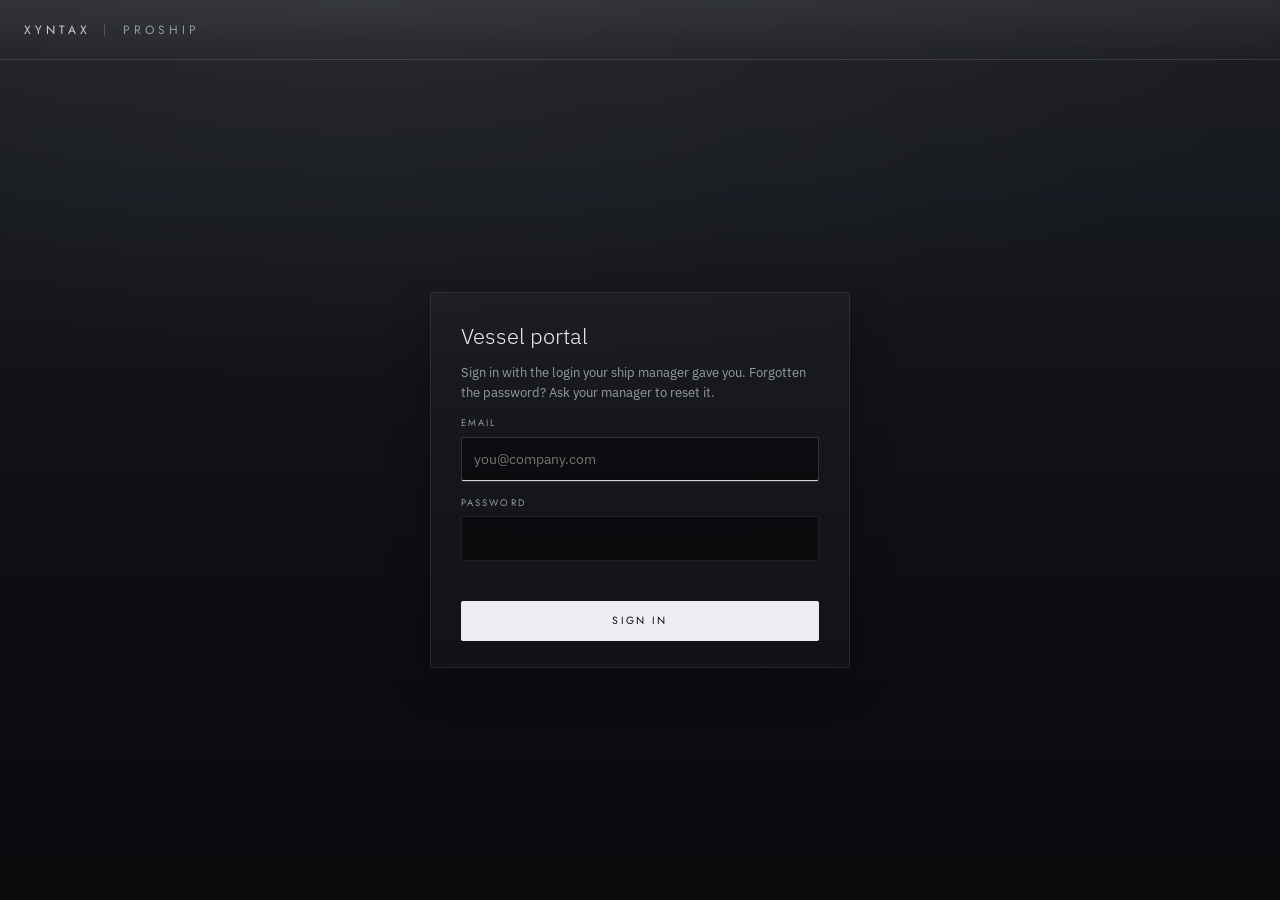
==== index.html @ 62541e3b "portal from 346be66" ====
<!doctype html>
<html lang="en">
<head>
<meta charset="utf-8">
<meta http-equiv="Content-Security-Policy" content="default-src 'self'; script-src 'self'; style-src 'self' 'unsafe-inline'; img-src 'self' data: blob: https://tile.openstreetmap.org https://*.tile.openstreetmap.org ; connect-src 'self' https://mdrqnwozpcvexeqyfyue.supabase.co wss://mdrqnwozpcvexeqyfyue.supabase.co; font-src 'self' data:; base-uri 'self'; form-action 'self'">
<meta name="viewport" content="width=device-width, initial-scale=1, viewport-fit=cover">
<meta name="robots" content="noindex, nofollow">
<title>XYNTAX | PROSHIP · Vessel portal</title>
<link rel="stylesheet" href="fonts.css">
<link rel="stylesheet" href="leaflet.css">
<link rel="stylesheet" href="app.css">
<script src="config.js"></script>
</head>
<body>
<div id="app"></div>
<script src="leaflet.js"></script>
<script src="app.js"></script>
</body>
</html>
---- fonts.css ----
@font-face { font-family: "Jost"; font-style: normal; font-weight: 300; font-display: swap; src: url("fonts/jost-latin-300-normal.woff2") format("woff2"); }
@font-face { font-family: "Jost"; font-style: normal; font-weight: 400; font-display: swap; src: url("fonts/jost-latin-400-normal.woff2") format("woff2"); }
@font-face { font-family: "Jost"; font-style: normal; font-weight: 500; font-display: swap; src: url("fonts/jost-latin-500-normal.woff2") format("woff2"); }
@font-face { font-family: "IBM Plex Sans"; font-style: normal; font-weight: 300; font-display: swap; src: url("fonts/ibm-plex-sans-latin-300-normal.woff2") format("woff2"); }
@font-face { font-family: "IBM Plex Sans"; font-style: normal; font-weight: 400; font-display: swap; src: url("fonts/ibm-plex-sans-latin-400-normal.woff2") format("woff2"); }
@font-face { font-family: "IBM Plex Sans"; font-style: normal; font-weight: 500; font-display: swap; src: url("fonts/ibm-plex-sans-latin-500-normal.woff2") format("woff2"); }
@font-face { font-family: "IBM Plex Sans"; font-style: normal; font-weight: 600; font-display: swap; src: url("fonts/ibm-plex-sans-latin-600-normal.woff2") format("woff2"); }
---- leaflet.css ----
/* required styles */

.leaflet-pane,
.leaflet-tile,
.leaflet-marker-icon,
.leaflet-marker-shadow,
.leaflet-tile-container,
.leaflet-pane > svg,
.leaflet-pane > canvas,
.leaflet-zoom-box,
.leaflet-image-layer,
.leaflet-layer {
	position: absolute;
	left: 0;
	top: 0;
	}
.leaflet-container {
	overflow: hidden;
	}
.leaflet-tile,
.leaflet-marker-icon,
.leaflet-marker-shadow {
	-webkit-user-select: none;
	   -moz-user-select: none;
	        user-select: none;
	  -webkit-user-drag: none;
	}
/* Prevents IE11 from highlighting tiles in blue */
.leaflet-tile::selection {
	background: transparent;
}
/* Safari renders non-retina tile on retina better with this, but Chrome is worse */
.leaflet-safari .leaflet-tile {
	image-rendering: -webkit-optimize-contrast;
	}
/* hack that prevents hw layers "stretching" when loading new tiles */
.leaflet-safari .leaflet-tile-container {
	width: 1600px;
	height: 1600px;
	-webkit-transform-origin: 0 0;
	}
.leaflet-marker-icon,
.leaflet-marker-shadow {
	display: block;
	}
/* .leaflet-container svg: reset svg max-width decleration shipped in Joomla! (joomla.org) 3.x */
/* .leaflet-container img: map is broken in FF if you have max-width: 100% on tiles */
.leaflet-container .leaflet-overlay-pane svg {
	max-width: none !important;
	max-height: none !important;
	}
.leaflet-container .leaflet-marker-pane img,
.leaflet-container .leaflet-shadow-pane img,
.leaflet-container .leaflet-tile-pane img,
.leaflet-container img.leaflet-image-layer,
.leaflet-container .leaflet-tile {
	max-width: none !important;
	max-height: none !important;
	width: auto;
	padding: 0;
	}

.leaflet-container img.leaflet-tile {
	/* See: https://bugs.chromium.org/p/chromium/issues/detail?id=600120 */
	mix-blend-mode: plus-lighter;
}

.leaflet-container.leaflet-touch-zoom {
	-ms-touch-action: pan-x pan-y;
	touch-action: pan-x pan-y;
	}
.leaflet-container.leaflet-touch-drag {
	-ms-touch-action: pinch-zoom;
	/* Fallback for FF which doesn't support pinch-zoom */
	touch-action: none;
	touch-action: pinch-zoom;
}
.leaflet-container.leaflet-touch-drag.leaflet-touch-zoom {
	-ms-touch-action: none;
	touch-action: none;
}
.leaflet-container {
	-webkit-tap-highlight-color: transparent;
}
.leaflet-container a {
	-webkit-tap-highlight-color: rgba(51, 181, 229, 0.4);
}
.leaflet-tile {
	filter: inherit;
	visibility: hidden;
	}
.leaflet-tile-loaded {
	visibility: inherit;
	}
.leaflet-zoom-box {
	width: 0;
	height: 0;
	-moz-box-sizing: border-box;
	     box-sizing: border-box;
	z-index: 800;
	}
/* workaround for https://bugzilla.mozilla.org/show_bug.cgi?id=888319 */
.leaflet-overlay-pane svg {
	-moz-user-select: none;
	}

.leaflet-pane         { z-index: 400; }

.leaflet-tile-pane    { z-index: 200; }
.leaflet-overlay-pane { z-index: 400; }
.leaflet-shadow-pane  { z-index: 500; }
.leaflet-marker-pane  { z-index: 600; }
.leaflet-tooltip-pane   { z-index: 650; }
.leaflet-popup-pane   { z-index: 700; }

.leaflet-map-pane canvas { z-index: 100; }
.leaflet-map-pane svg    { z-index: 200; }

.leaflet-vml-shape {
	width: 1px;
	height: 1px;
	}
.lvml {
	behavior: url(#default#VML);
	display: inline-block;
	position: absolute;
	}


/* control positioning */

.leaflet-control {
	position: relative;
	z-index: 800;
	pointer-events: visiblePainted; /* IE 9-10 doesn't have auto */
	pointer-events: auto;
	}
.leaflet-top,
.leaflet-bottom {
	position: absolute;
	z-index: 1000;
	pointer-events: none;
	}
.leaflet-top {
	top: 0;
	}
.leaflet-right {
	right: 0;
	}
.leaflet-bottom {
	bottom: 0;
	}
.leaflet-left {
	left: 0;
	}
.leaflet-control {
	float: left;
	clear: both;
	}
.leaflet-right .leaflet-control {
	float: right;
	}
.leaflet-top .leaflet-control {
	margin-top: 10px;
	}
.leaflet-bottom .leaflet-control {
	margin-bottom: 10px;
	}
.leaflet-left .leaflet-control {
	margin-left: 10px;
	}
.leaflet-right .leaflet-control {
	margin-right: 10px;
	}


/* zoom and fade animations */

.leaflet-fade-anim .leaflet-popup {
	opacity: 0;
	-webkit-transition: opacity 0.2s linear;
	   -moz-transition: opacity 0.2s linear;
	        transition: opacity 0.2s linear;
	}
.leaflet-fade-anim .leaflet-map-pane .leaflet-popup {
	opacity: 1;
	}
.leaflet-zoom-animated {
	-webkit-transform-origin: 0 0;
	    -ms-transform-origin: 0 0;
	        transform-origin: 0 0;
	}
svg.leaflet-zoom-animated {
	will-change: transform;
}

.leaflet-zoom-anim .leaflet-zoom-animated {
	-webkit-transition: -webkit-transform 0.25s cubic-bezier(0,0,0.25,1);
	   -moz-transition:    -moz-transform 0.25s cubic-bezier(0,0,0.25,1);
	        transition:         transform 0.25s cubic-bezier(0,0,0.25,1);
	}
.leaflet-zoom-anim .leaflet-tile,
.leaflet-pan-anim .leaflet-tile {
	-webkit-transition: none;
	   -moz-transition: none;
	        transition: none;
	}

.leaflet-zoom-anim .leaflet-zoom-hide {
	visibility: hidden;
	}


/* cursors */

.leaflet-interactive {
	cursor: pointer;
	}
.leaflet-grab {
	cursor: -webkit-grab;
	cursor:    -moz-grab;
	cursor:         grab;
	}
.leaflet-crosshair,
.leaflet-crosshair .leaflet-interactive {
	cursor: crosshair;
	}
.leaflet-popup-pane,
.leaflet-control {
	cursor: auto;
	}
.leaflet-dragging .leaflet-grab,
.leaflet-dragging .leaflet-grab .leaflet-interactive,
.leaflet-dragging .leaflet-marker-draggable {
	cursor: move;
	cursor: -webkit-grabbing;
	cursor:    -moz-grabbing;
	cursor:         grabbing;
	}

/* marker & overlays interactivity */
.leaflet-marker-icon,
.leaflet-marker-shadow,
.leaflet-image-layer,
.leaflet-pane > svg path,
.leaflet-tile-container {
	pointer-events: none;
	}

.leaflet-marker-icon.leaflet-interactive,
.leaflet-image-layer.leaflet-interactive,
.leaflet-pane > svg path.leaflet-interactive,
svg.leaflet-image-layer.leaflet-interactive path {
	pointer-events: visiblePainted; /* IE 9-10 doesn't have auto */
	pointer-events: auto;
	}

/* visual tweaks */

.leaflet-container {
	background: #ddd;
	outline-offset: 1px;
	}
.leaflet-container a {
	color: #0078A8;
	}
.leaflet-zoom-box {
	border: 2px dotted #38f;
	background: rgba(255,255,255,0.5);
	}


/* general typography */
.leaflet-container {
	font-family: "Helvetica Neue", Arial, Helvetica, sans-serif;
	font-size: 12px;
	font-size: 0.75rem;
	line-height: 1.5;
	}


/* general toolbar styles */

.leaflet-bar {
	box-shadow: 0 1px 5px rgba(0,0,0,0.65);
	border-radius: 4px;
	}
.leaflet-bar a {
	background-color: #fff;
	border-bottom: 1px solid #ccc;
	width: 26px;
	height: 26px;
	line-height: 26px;
	display: block;
	text-align: center;
	text-decoration: none;
	color: black;
	}
.leaflet-bar a,
.leaflet-control-layers-toggle {
	background-position: 50% 50%;
	background-repeat: no-repeat;
	display: block;
	}
.leaflet-bar a:hover,
.leaflet-bar a:focus {
	background-color: #f4f4f4;
	}
.leaflet-bar a:first-child {
	border-top-left-radius: 4px;
	border-top-right-radius: 4px;
	}
.leaflet-bar a:last-child {
	border-bottom-left-radius: 4px;
	border-bottom-right-radius: 4px;
	border-bottom: none;
	}
.leaflet-bar a.leaflet-disabled {
	cursor: default;
	background-color: #f4f4f4;
	color: #bbb;
	}

.leaflet-touch .leaflet-bar a {
	width: 30px;
	height: 30px;
	line-height: 30px;
	}
.leaflet-touch .leaflet-bar a:first-child {
	border-top-left-radius: 2px;
	border-top-right-radius: 2px;
	}
.leaflet-touch .leaflet-bar a:last-child {
	border-bottom-left-radius: 2px;
	border-bottom-right-radius: 2px;
	}

/* zoom control */

.leaflet-control-zoom-in,
.leaflet-control-zoom-out {
	font: bold 18px 'Lucida Console', Monaco, monospace;
	text-indent: 1px;
	}

.leaflet-touch .leaflet-control-zoom-in, .leaflet-touch .leaflet-control-zoom-out  {
	font-size: 22px;
	}


/* layers control */

.leaflet-control-layers {
	box-shadow: 0 1px 5px rgba(0,0,0,0.4);
	background: #fff;
	border-radius: 5px;
	}
.leaflet-control-layers-toggle {
	background-image: url(images/layers.png);
	width: 36px;
	height: 36px;
	}
.leaflet-retina .leaflet-control-layers-toggle {
	background-image: url(images/layers-2x.png);
	background-size: 26px 26px;
	}
.leaflet-touch .leaflet-control-layers-toggle {
	width: 44px;
	height: 44px;
	}
.leaflet-control-layers .leaflet-control-layers-list,
.leaflet-control-layers-expanded .leaflet-control-layers-toggle {
	display: none;
	}
.leaflet-control-layers-expanded .leaflet-control-layers-list {
	display: block;
	position: relative;
	}
.leaflet-control-layers-expanded {
	padding: 6px 10px 6px 6px;
	color: #333;
	background: #fff;
	}
.leaflet-control-layers-scrollbar {
	overflow-y: scroll;
	overflow-x: hidden;
	padding-right: 5px;
	}
.leaflet-control-layers-selector {
	margin-top: 2px;
	position: relative;
	top: 1px;
	}
.leaflet-control-layers label {
	display: block;
	font-size: 13px;
	font-size: 1.08333em;
	}
.leaflet-control-layers-separator {
	height: 0;
	border-top: 1px solid #ddd;
	margin: 5px -10px 5px -6px;
	}

/* Default icon URLs */
.leaflet-default-icon-path { /* used only in path-guessing heuristic, see L.Icon.Default */
	background-image: url(images/marker-icon.png);
	}


/* attribution and scale controls */

.leaflet-container .leaflet-control-attribution {
	background: #fff;
	background: rgba(255, 255, 255, 0.8);
	margin: 0;
	}
.leaflet-control-attribution,
.leaflet-control-scale-line {
	padding: 0 5px;
	color: #333;
	line-height: 1.4;
	}
.leaflet-control-attribution a {
	text-decoration: none;
	}
.leaflet-control-attribution a:hover,
.leaflet-control-attribution a:focus {
	text-decoration: underline;
	}
.leaflet-attribution-flag {
	display: inline !important;
	vertical-align: baseline !important;
	width: 1em;
	height: 0.6669em;
	}
.leaflet-left .leaflet-control-scale {
	margin-left: 5px;
	}
.leaflet-bottom .leaflet-control-scale {
	margin-bottom: 5px;
	}
.leaflet-control-scale-line {
	border: 2px solid #777;
	border-top: none;
	line-height: 1.1;
	padding: 2px 5px 1px;
	white-space: nowrap;
	-moz-box-sizing: border-box;
	     box-sizing: border-box;
	background: rgba(255, 255, 255, 0.8);
	text-shadow: 1px 1px #fff;
	}
.leaflet-control-scale-line:not(:first-child) {
	border-top: 2px solid #777;
	border-bottom: none;
	margin-top: -2px;
	}
.leaflet-control-scale-line:not(:first-child):not(:last-child) {
	border-bottom: 2px solid #777;
	}

.leaflet-touch .leaflet-control-attribution,
.leaflet-touch .leaflet-control-layers,
.leaflet-touch .leaflet-bar {
	box-shadow: none;
	}
.leaflet-touch .leaflet-control-layers,
.leaflet-touch .leaflet-bar {
	border: 2px solid rgba(0,0,0,0.2);
	background-clip: padding-box;
	}


/* popup */

.leaflet-popup {
	position: absolute;
	text-align: center;
	margin-bottom: 20px;
	}
.leaflet-popup-content-wrapper {
	padding: 1px;
	text-align: left;
	border-radius: 12px;
	}
.leaflet-popup-content {
	margin: 13px 24px 13px 20px;
	line-height: 1.3;
	font-size: 13px;
	font-size: 1.08333em;
	min-height: 1px;
	}
.leaflet-popup-content p {
	margin: 17px 0;
	margin: 1.3em 0;
	}
.leaflet-popup-tip-container {
	width: 40px;
	height: 20px;
	position: absolute;
	left: 50%;
	margin-top: -1px;
	margin-left: -20px;
	overflow: hidden;
	pointer-events: none;
	}
.leaflet-popup-tip {
	width: 17px;
	height: 17px;
	padding: 1px;

	margin: -10px auto 0;
	pointer-events: auto;

	-webkit-transform: rotate(45deg);
	   -moz-transform: rotate(45deg);
	    -ms-transform: rotate(45deg);
	        transform: rotate(45deg);
	}
.leaflet-popup-content-wrapper,
.leaflet-popup-tip {
	background: white;
	color: #333;
	box-shadow: 0 3px 14px rgba(0,0,0,0.4);
	}
.leaflet-container a.leaflet-popup-close-button {
	position: absolute;
	top: 0;
	right: 0;
	border: none;
	text-align: center;
	width: 24px;
	height: 24px;
	font: 16px/24px Tahoma, Verdana, sans-serif;
	color: #757575;
	text-decoration: none;
	background: transparent;
	}
.leaflet-container a.leaflet-popup-close-button:hover,
.leaflet-container a.leaflet-popup-close-button:focus {
	color: #585858;
	}
.leaflet-popup-scrolled {
	overflow: auto;
	}

.leaflet-oldie .leaflet-popup-content-wrapper {
	-ms-zoom: 1;
	}
.leaflet-oldie .leaflet-popup-tip {
	width: 24px;
	margin: 0 auto;

	-ms-filter: "progid:DXImageTransform.Microsoft.Matrix(M11=0.70710678, M12=0.70710678, M21=-0.70710678, M22=0.70710678)";
	filter: progid:DXImageTransform.Microsoft.Matrix(M11=0.70710678, M12=0.70710678, M21=-0.70710678, M22=0.70710678);
	}

.leaflet-oldie .leaflet-control-zoom,
.leaflet-oldie .leaflet-control-layers,
.leaflet-oldie .leaflet-popup-content-wrapper,
.leaflet-oldie .leaflet-popup-tip {
	border: 1px solid #999;
	}


/* div icon */

.leaflet-div-icon {
	background: #fff;
	border: 1px solid #666;
	}


/* Tooltip */
/* Base styles for the element that has a tooltip */
.leaflet-tooltip {
	position: absolute;
	padding: 6px;
	background-color: #fff;
	border: 1px solid #fff;
	border-radius: 3px;
	color: #222;
	white-space: nowrap;
	-webkit-user-select: none;
	-moz-user-select: none;
	-ms-user-select: none;
	user-select: none;
	pointer-events: none;
	box-shadow: 0 1px 3px rgba(0,0,0,0.4);
	}
.leaflet-tooltip.leaflet-interactive {
	cursor: pointer;
	pointer-events: auto;
	}
.leaflet-tooltip-top:before,
.leaflet-tooltip-bottom:before,
.leaflet-tooltip-left:before,
.leaflet-tooltip-right:before {
	position: absolute;
	pointer-events: none;
	border: 6px solid transparent;
	background: transparent;
	content: "";
	}

/* Directions */

.leaflet-tooltip-bottom {
	margin-top: 6px;
}
.leaflet-tooltip-top {
	margin-top: -6px;
}
.leaflet-tooltip-bottom:before,
.leaflet-tooltip-top:before {
	left: 50%;
	margin-left: -6px;
	}
.leaflet-tooltip-top:before {
	bottom: 0;
	margin-bottom: -12px;
	border-top-color: #fff;
	}
.leaflet-tooltip-bottom:before {
	top: 0;
	margin-top: -12px;
	margin-left: -6px;
	border-bottom-color: #fff;
	}
.leaflet-tooltip-left {
	margin-left: -6px;
}
.leaflet-tooltip-right {
	margin-left: 6px;
}
.leaflet-tooltip-left:before,
.leaflet-tooltip-right:before {
	top: 50%;
	margin-top: -6px;
	}
.leaflet-tooltip-left:before {
	right: 0;
	margin-right: -12px;
	border-left-color: #fff;
	}
.leaflet-tooltip-right:before {
	left: 0;
	margin-left: -12px;
	border-right-color: #fff;
	}

/* Printing */

@media print {
	/* Prevent printers from removing background-images of controls. */
	.leaflet-control {
		-webkit-print-color-adjust: exact;
		print-color-adjust: exact;
		}
	}
---- app.css ----
/* XYNTAX PROSHIP · customer portal. The suite's finish: a dark graded ground (or the proper light theme), panes of glass,
   names in tracked capitals, monochrome controls, 16 px gutters on a phone. No framework; one file. */
:root {
  color-scheme: dark;
  --font: "IBM Plex Sans", "Segoe UI", "Helvetica Neue", Arial, sans-serif; --caps: "Jost", "Avenir Next", "Segoe UI", "Helvetica Neue", Arial, sans-serif;
  --ink: #eceef1; --ink2: #cfd3d8; --dim: #959ba3; --faint: #6d737b;
  --glass: rgba(255,255,255,.028); --glass2: rgba(255,255,255,.045); --veil: rgba(14,15,19,.94); --hair: rgba(255,255,255,.085); --hair2: rgba(255,255,255,.16);
  --field: rgba(0,0,0,.46); --sel: rgba(255,255,255,.05); --pos: #9fd6b2; --neg: #e0766e; --ground: #08090b;
  --band: linear-gradient(180deg, rgba(255,255,255,.07), rgba(255,255,255,.03) 70%, rgba(255,255,255,.012));
  --sky: radial-gradient(120% 70% at 28% 0%, rgba(255,255,255,.05), rgba(255,255,255,0) 62%), linear-gradient(180deg, #1c1e23 0%, #171920 22%, #121318 42%, #0d0e12 66%, #090a0c 100%);
  --shadow: 0 14px 40px rgba(0,0,0,.28); --tile-filter: invert(1) hue-rotate(180deg) brightness(.75) contrast(.9) saturate(.2);
  --lid: #121317; --blue: #93d2ea; --blue-rgb: 147, 210, 234; --strip: linear-gradient(180deg, rgba(255,255,255,.075), rgba(255,255,255,.035));
}
:root[data-theme="light"] {
  color-scheme: light;
  --ink: #14171c; --ink2: #2b3038; --dim: #5b6470; --faint: #7a8290; --glass: #ffffff; --glass2: #f7f8fa; --veil: rgba(255,255,255,.96);
  --hair: rgba(16,20,28,.08); --hair2: rgba(16,20,28,.14); --field: #ffffff; --sel: rgba(16,20,28,.045); --pos: #1f7a46; --neg: #b8423a; --ground: #f3f4f6;
  --band: linear-gradient(180deg, #ffffff, #f7f8fa); --sky: linear-gradient(180deg, #f6f7f9, #f3f4f6 40%, #eef0f3); --shadow: 0 10px 30px rgba(16,20,28,.07); --tile-filter: none;
  --lid: #f7f8fa; --blue: #1f5fbf; --blue-rgb: 31, 95, 191; --strip: linear-gradient(180deg, #ffffff, #f7f8fa);
}
* { box-sizing: border-box; }
html, body { margin: 0; min-height: 100%; }
body { font: 400 14px/1.5 var(--font); color: var(--ink); background: var(--ground); background-image: var(--sky); background-attachment: fixed; -webkit-font-smoothing: antialiased; }
button, input, select { font: inherit; color: inherit; }
button { cursor: pointer; }
a { color: inherit; }
.caps { font-family: var(--caps); font-size: 10px; letter-spacing: .22em; text-transform: uppercase; color: var(--dim); }
.hidden { display: none !important; }
/* ---- header band, 60 px, the lockup in plain tracked text */
.top { height: 60px; display: flex; align-items: center; gap: 18px; padding: 0 24px; background: var(--band); border-bottom: 1px solid var(--hair); position: sticky; top: 0; z-index: 5; backdrop-filter: blur(6px); }
.lockup { font-family: var(--caps); font-size: 12px; letter-spacing: .34em; color: var(--dim); display: inline-flex; align-items: center; gap: 12px; white-space: nowrap; text-decoration: none; }
.lockup .word { color: var(--ink2); } .lockup .div { color: var(--faint); font-weight: 200; }
.top .who { margin-left: auto; display: flex; align-items: center; gap: 16px; font-size: 12.5px; color: var(--dim); white-space: nowrap; overflow: hidden; }
.top .who b { font-weight: 400; color: var(--ink2); }
.top button.q, .q { background: none; border: 0; padding: 6px 0; font-family: var(--caps); font-size: 10px; letter-spacing: .2em; text-transform: uppercase; color: var(--dim); }
.top button.q:hover, .q:hover { color: var(--ink); }
.ib { width: 34px; height: 34px; display: inline-flex; align-items: center; justify-content: center; background: none; border: 1px solid transparent; border-radius: 2px; color: var(--dim); padding: 0; }
.ib:hover { color: var(--ink); border-color: var(--hair2); } .ib svg { width: 18px; height: 18px; fill: none; stroke: currentColor; stroke-width: 1.6; stroke-linecap: round; stroke-linejoin: round; }
/* ---- layout */
.wrap { max-width: 1240px; margin: 0 auto; padding: 26px 24px 60px; }
.crumbs { display: flex; align-items: center; gap: 10px; margin: 0 0 16px; font-size: 12.5px; color: var(--dim); }
.crumbs button { background: none; border: 0; padding: 0; color: var(--ink2); font: inherit; } .crumbs button:hover { color: var(--ink); text-decoration: underline; }
h1 { font: 300 26px/1.2 var(--font); margin: 0 0 6px; letter-spacing: 0; }
.sub { color: var(--dim); font-size: 12.5px; margin: 0 0 22px; }
.pane { background: var(--glass); border: 1px solid var(--hair); border-radius: 2px; box-shadow: var(--shadow); }
.grid { display: grid; gap: 16px; align-content: start; align-items: start; } .grid.c2 { grid-template-columns: repeat(2, minmax(0, 1fr)); } .grid.c3 { grid-template-columns: repeat(3, minmax(0, 1fr)); } .grid.c4 { grid-template-columns: repeat(4, minmax(0, 1fr)); }
.pane h3 { margin: 0; padding: 14px 18px 10px; font-family: var(--caps); font-size: 10px; letter-spacing: .24em; text-transform: uppercase; color: var(--dim); font-weight: 400; border-bottom: 1px solid var(--hair); display: flex; align-items: center; justify-content: space-between; gap: 10px; }
.pane .body { padding: 14px 18px 16px; }
.kv { display: grid; grid-template-columns: max-content 1fr; gap: 6px 18px; font-size: 13px; }
.kv .k { color: var(--dim); } .kv .v { color: var(--ink); text-align: right; font-variant-numeric: tabular-nums; }
.kv .v.pos { color: var(--pos); } .kv .v.neg { color: var(--neg); }
.tiles { display: grid; grid-template-columns: repeat(auto-fit, minmax(150px, 1fr)); gap: 14px; margin-bottom: 18px; }
.tile { padding: 14px 16px 12px; background: var(--glass); border: 1px solid var(--hair); border-radius: 2px; }
.tile .l { font-family: var(--caps); font-size: 9.5px; letter-spacing: .22em; text-transform: uppercase; color: var(--faint); }
.tile .n { font: 300 22px/1.15 var(--font); margin-top: 6px; font-variant-numeric: tabular-nums; letter-spacing: 0; }
.tile .n small { font-size: 12px; color: var(--dim); margin-left: 4px; }
.tile .d { font-size: 12px; color: var(--dim); margin-top: 4px; }
/* ---- fleet cards */
.cards { display: grid; grid-template-columns: repeat(auto-fill, minmax(300px, 1fr)); gap: 16px; }
.card { text-align: left; padding: 18px 18px 16px; background: var(--glass); border: 1px solid var(--hair); border-radius: 2px; box-shadow: var(--shadow); color: inherit; display: grid; gap: 8px; transition: border-color .15s; }
.card:hover { border-color: var(--hair2); }
.card .name { font: 300 20px/1.2 var(--font); display: flex; align-items: baseline; justify-content: space-between; gap: 10px; }
.card .name .st { font-family: var(--caps); font-size: 9.5px; letter-spacing: .2em; text-transform: uppercase; color: var(--dim); white-space: nowrap; }
.card .meta { color: var(--dim); font-size: 12.5px; }
.card .row { display: flex; justify-content: space-between; gap: 10px; font-size: 13px; border-top: 1px solid var(--hair); padding-top: 8px; }
.card .row span:first-child { color: var(--dim); }
/* ---- tabs */
.tabs { display: flex; gap: 0; border-bottom: 1px solid var(--hair); margin: 0 0 18px; overflow-x: auto; scrollbar-width: none; }
.tabs::-webkit-scrollbar { display: none; }
.tabs button { background: none; border: 0; border-bottom: 1px solid transparent; margin-bottom: -1px; padding: 12px 16px 11px; font-family: var(--caps); font-size: 10.5px; letter-spacing: .2em; text-transform: uppercase; color: var(--dim); white-space: nowrap; }
.tabs button:hover { color: var(--ink); } .tabs button.on { color: var(--ink); border-bottom-color: var(--ink); }
/* ---- tables */
table.t { width: 100%; border-collapse: collapse; font-size: 13px; }
table.t th { text-align: left; font-family: var(--caps); font-weight: 400; font-size: 9px; letter-spacing: .2em; text-transform: uppercase; color: var(--faint); padding: 8px 10px; border-bottom: 1px solid var(--hair2); background: var(--lid); cursor: pointer; user-select: none; white-space: nowrap; position: sticky; top: 0; z-index: 1; }
table.t th.num, table.t td.num { text-align: right; font-variant-numeric: tabular-nums; }
table.t th.on::after { content: " ↓"; } table.t th.on.asc::after { content: " ↑"; }
table.t td { padding: 10px 10px; border-bottom: 1px solid var(--hair); vertical-align: top; }
table.t tr:last-child td { border-bottom: 0; } table.t tr.click { cursor: pointer; } table.t tr.click:hover td { background: var(--sel); }
.tscroll { overflow-x: auto; }
.pill { display: inline-block; padding: 2px 8px; border: 1px solid var(--hair2); border-radius: 2px; font-family: var(--caps); font-size: 9px; letter-spacing: .18em; text-transform: uppercase; color: var(--dim); white-space: nowrap; }
.pill.pos { color: var(--pos); border-color: currentColor; } .pill.neg { color: var(--neg); border-color: currentColor; }
.empty { padding: 26px 18px; color: var(--dim); font-size: 13px; text-align: center; }
.note { color: var(--dim); font-size: 12px; margin-top: 8px; }
/* ---- map */
.map { height: 420px; background: #0b1016; border-radius: 2px; position: relative; }
.map.small { height: 280px; }
.leaflet-container { background: #0b1016; font: inherit; } :root[data-theme="light"] .leaflet-container, :root[data-theme="light"] .map { background: #dfe6ee; }
.leaflet-tile-pane { filter: var(--tile-filter); }
.leaflet-control-attribution { background: var(--veil) !important; color: var(--faint) !important; font-size: 10px !important; } .leaflet-control-attribution a { color: var(--dim) !important; }
.leaflet-bar a { background: var(--veil) !important; color: var(--ink2) !important; border-color: var(--hair) !important; }
.ship { width: 26px; height: 26px; display: grid; place-items: center; }
.ship svg { width: 22px; height: 22px; fill: var(--ink); stroke: var(--ground); stroke-width: 1; filter: drop-shadow(0 1px 2px rgba(0,0,0,.6)); }
.ship.idle svg { fill: var(--dim); }
.shiplabel { font: 400 10.5px var(--font); color: var(--ink); background: var(--veil); border: 1px solid var(--hair2); padding: 1px 6px; border-radius: 2px; white-space: nowrap; margin-left: 14px; }
.port { width: 10px; height: 10px; border-radius: 50%; background: var(--ink); border: 2px solid var(--ground); }
.port.load { background: var(--pos); } .port.discharge { background: var(--neg); }
.leaflet-popup-content-wrapper, .leaflet-popup-tip { background: var(--veil) !important; color: var(--ink) !important; border: 1px solid var(--hair2); border-radius: 2px !important; box-shadow: var(--shadow) !important; }
.leaflet-popup-content { margin: 10px 14px !important; font: 300 12.5px/1.45 var(--font) !important; }
/* ---- charts (inline SVG) */
.chart { width: 100%; height: 180px; display: block; } .chart text { font: 10px var(--font); fill: var(--dim); } .chart .axis { stroke: var(--hair2); } .chart .grid { stroke: var(--hair); }
.chart .bar.in { fill: var(--ink2); } .chart .bar.out { fill: var(--faint); } .chart .line { fill: none; stroke: var(--ink); stroke-width: 1.5; } .chart .line.mkt { stroke: var(--dim); stroke-dasharray: 4 3; }
.legend { display: flex; gap: 16px; font-size: 11.5px; color: var(--dim); margin-top: 6px; } .legend i { display: inline-block; width: 10px; height: 10px; margin-right: 6px; vertical-align: -1px; }
/* ---- sign-in */
.signin { min-height: calc(100vh - 60px); display: grid; place-items: center; padding: 24px 16px; }
.signin .box { width: min(420px, 100%); padding: 30px 30px 26px; background: var(--glass); border: 1px solid var(--hair); border-radius: 2px; box-shadow: var(--shadow); display: grid; gap: 14px; }
.signin h2 { margin: 0; font: 300 22px/1.2 var(--font); } .signin p { margin: 0; color: var(--dim); font-size: 13px; }
.f { display: grid; gap: 6px; } .f label { font-family: var(--caps); font-size: 9.5px; letter-spacing: .22em; text-transform: uppercase; color: var(--dim); }
.f input { width: 100%; padding: 11px 12px; background: var(--field); border: 1px solid var(--hair); border-radius: 2px; color: var(--ink); outline: none; }
.f input:focus { border-color: var(--hair2); box-shadow: inset 0 -1px 0 var(--ink2); }
.primary { padding: 12px 18px; background: var(--ink); color: var(--ground); border: 0; border-radius: 2px; font-family: var(--caps); font-size: 10.5px; letter-spacing: .22em; text-transform: uppercase; }
.primary:hover { opacity: .9; } .primary[disabled] { opacity: .5; cursor: default; }
.err { color: var(--neg); font-size: 12.5px; min-height: 1em; }
.stamp { color: var(--faint); font-size: 11.5px; margin-top: 18px; text-align: right; }
.docs { display: grid; gap: 0; }
.doc { display: flex; align-items: center; gap: 12px; padding: 10px 0; border-bottom: 1px solid var(--hair); }
.doc:last-child { border-bottom: 0; } .doc .n { flex: 1; min-width: 0; overflow: hidden; text-overflow: ellipsis; white-space: nowrap; } .doc .m { color: var(--dim); font-size: 12px; white-space: nowrap; }
.doc button { background: none; border: 1px solid var(--hair2); border-radius: 2px; padding: 5px 10px; font-family: var(--caps); font-size: 9.5px; letter-spacing: .18em; text-transform: uppercase; color: var(--ink2); }
.doc button:hover { color: var(--ink); border-color: var(--ink2); }
.hz { display: grid; grid-template-columns: repeat(auto-fit, minmax(220px, 1fr)); gap: 14px; }
.hz .h { padding: 14px 16px; border: 1px solid var(--hair); border-radius: 2px; background: var(--glass2); }
.hz .h .t { font-family: var(--caps); font-size: 9.5px; letter-spacing: .22em; text-transform: uppercase; color: var(--dim); } .hz .h .r { font: 300 20px/1.2 var(--font); margin: 6px 0 4px; } .hz .h p { margin: 6px 0 0; font-size: 12.5px; color: var(--ink2); white-space: pre-wrap; }
.timeline { display: grid; gap: 0; } .tl { display: grid; grid-template-columns: 14px 1fr; gap: 12px; padding: 8px 0; }
.tl .dot { width: 10px; height: 10px; border-radius: 50%; border: 1px solid var(--ink2); margin-top: 5px; } .tl .dot.on { background: var(--ink); } .tl .dot.load { background: var(--pos); border-color: var(--pos); } .tl .dot.discharge { background: var(--neg); border-color: var(--neg); }
.tl .w { font-size: 13px; } .tl .w .m { color: var(--dim); font-size: 12px; }
footer.foot { padding: 30px 24px; text-align: center; color: var(--faint); font-family: var(--caps); font-size: 9.5px; letter-spacing: .22em; text-transform: uppercase; }
@media (max-width: 760px) {
  html, body { font-size: 14.5px; }
  .top { padding: 0 16px; gap: 10px; } .top .who span.email { display: none; } .lockup .org, .lockup .orgdiv { display: none; } .top .who b { overflow: hidden; text-overflow: ellipsis; max-width: 40vw; }
  .wrap { padding: 18px 16px 50px; }
  .grid.c2, .grid.c3, .grid.c4 { grid-template-columns: 1fr; }
  .cards { grid-template-columns: 1fr; }
  .map { height: 300px; } .map.small { height: 240px; }
  h1 { font-size: 22px; }
  .kv .v { text-align: left; } .kv { grid-template-columns: 1fr; gap: 2px 0; } .kv .k { margin-top: 6px; }
  table.t th, table.t td { padding: 8px 8px; }
}

/* ---- 4.13 · the fleet as a table (sortable, filtered, windowed for hundreds of vessels), the suite's search field and chips */
.quick { margin: 0 0 14px; padding: 0 14px 0 16px; height: 52px; display: flex; align-items: center; gap: 10px; background: var(--strip); border: 1px solid var(--hair); position: relative; }
.quick::after { content: ""; position: absolute; left: 8px; right: 8px; bottom: -1px; height: 1px; background: linear-gradient(90deg, rgba(var(--blue-rgb), 0), var(--blue) 10%, var(--blue) 90%, rgba(var(--blue-rgb), 0)); }
.quick:focus-within::after { height: 2px; }
.quick svg { width: 22px; height: 22px; fill: none; stroke: var(--ink2); stroke-width: 1.6; stroke-linecap: round; flex: none; }
.quick input { flex: 1 1 auto; min-width: 0; background: none; border: 0; outline: none; padding: 0; color: var(--ink); font: 300 17px var(--font); }
.quick .cnt { color: var(--dim); font-size: 12px; white-space: nowrap; }
.chips { display: flex; flex-wrap: wrap; gap: 18px; row-gap: 4px; margin: 4px 0 14px; align-items: center; }
.chip { position: relative; background: none; border: 0; padding: 6px 0; font-family: var(--caps); font-size: 9.5px; letter-spacing: .2em; text-transform: uppercase; color: var(--dim); white-space: nowrap; }
.chip:hover { color: var(--ink); } .chip.on { color: var(--ink); }
.chip.on::after { content: ""; position: absolute; left: 0; right: 0; bottom: 0; height: 1px; background: linear-gradient(90deg, var(--blue), rgba(var(--blue-rgb), .25)); }
.chip .n { color: var(--faint); margin-left: 6px; letter-spacing: 0; }
.chips .sep { flex: 1 1 auto; }
.chips .view { display: inline-flex; gap: 14px; }
.vt { position: relative; overflow: auto; max-height: calc(100vh - 300px); min-height: 220px; border: 1px solid var(--hair); background: var(--glass); }
.vt table.t { table-layout: fixed; }
.vt .spacer td { padding: 0; border: 0; }
table.t tr.click td .name { color: var(--ink); font-weight: 400; } table.t tr.click td .sub { color: var(--dim); font-size: 12px; display: block; }
table.t td.wrap { white-space: normal; }
.pill.st { border-color: var(--hair2); }
@media (max-width: 760px) { .vt { max-height: none; overflow: visible; border: 0; background: none; } .vt table.t, .vt thead { display: block; } .vt thead { display: none; } .vt tbody { display: grid; gap: 10px; } .vt tr { display: grid; grid-template-columns: 1fr 1fr; gap: 2px 12px; padding: 12px 14px; background: var(--glass); border: 1px solid var(--hair); border-radius: 2px; } .vt td { display: block; border: 0; padding: 2px 0; } .vt td::before { content: attr(data-l); display: block; font-family: var(--caps); font-size: 8.5px; letter-spacing: .2em; text-transform: uppercase; color: var(--faint); } .vt td.first { grid-column: 1 / -1; } .vt td.first::before { display: none; } .vt .spacer { display: none; } .quick input { font-size: 16px; } }
/* clusters on the fleet map (the app's look): a monochrome disc with the count; click zooms in */
.cluster { display: flex; align-items: center; justify-content: center; }
.cluster .clustern { display: flex; align-items: center; justify-content: center; width: 34px; height: 34px; border-radius: 50%; background: rgba(240, 242, 245, .92); color: #15181d; font: 400 12px var(--font); border: 1px solid rgba(21, 24, 29, .5); box-shadow: 0 0 0 4px rgba(240, 242, 245, .25); }
:root[data-theme="light"] .cluster .clustern { background: rgba(28, 31, 36, .92); color: #f7f8fa; box-shadow: 0 0 0 4px rgba(28, 31, 36, .18); }

/* ---- 4.14 · voyages, operations, hire statements */
.tabs.sub { margin: 0 0 14px; } .tabs.sub button { padding: 9px 12px 8px; font-size: 9.5px; }
.pill.mid { color: var(--ink2); border-style: dashed; }
table.t tr.tot td { border-top: 1px solid var(--hair2); font-weight: 500; }
.proc { display: grid; gap: 10px; } .prow { display: grid; grid-template-columns: minmax(140px, 220px) 1fr; gap: 14px; align-items: center; }
.prow .pl b { font-weight: 500; display: block; } .prow .pl .m { font-size: 11px; color: var(--dim); }
.pbar { height: 6px; background: var(--hair); position: relative; overflow: hidden; border-radius: 1px; } .pbar i { position: absolute; left: 0; top: 0; bottom: 0; background: var(--ink2); } .pbar.warn i { background: var(--ink); } .pbar.warn::after { content: ""; position: absolute; right: 0; top: 0; bottom: 0; width: 6px; background: var(--neg); opacity: .8; }
.map.small { height: 260px; }
@media (max-width: 760px) { .prow { grid-template-columns: 1fr; gap: 6px; } }

/* 4.15 · the voyage plan on the map: an estimated ship is hatched, ports say where she has been / is / goes, a legend sits in the corner */
.ship.est svg { fill: none; stroke: var(--ink); stroke-width: 1.6; stroke-dasharray: 2.2 1.6; filter: none; opacity: .95; }
.port.done { background: var(--dim); } .port.here { box-shadow: 0 0 0 3px rgba(240, 242, 245, .25); } .port.ahead { background: var(--ground); border-color: var(--ink); }
:root[data-theme="light"] .port.here { box-shadow: 0 0 0 3px rgba(21, 24, 29, .18); }
.leaflet-tooltip.portlabel { background: var(--veil); color: var(--ink); border: 1px solid var(--hair); border-radius: 0; font: 300 11px/1.35 var(--font); padding: 4px 7px; box-shadow: none; }
.leaflet-tooltip.portlabel::before { display: none; }
.maplegend { position: absolute; left: 10px; bottom: 10px; z-index: 800; display: flex; flex-wrap: wrap; gap: 4px 12px; padding: 6px 9px; background: var(--veil); border: 1px solid var(--hair); font: 300 10.5px/1.3 var(--font); color: var(--dim); pointer-events: none; max-width: calc(100% - 20px); }
.maplegend .li { display: inline-flex; align-items: center; gap: 6px; }
.maplegend i { display: inline-block; width: 18px; height: 0; border-top: 2px solid var(--ink); }
.maplegend i.lg-ahead { border-top: 2px dashed var(--dim); }
.maplegend i.lg-port { width: 9px; height: 9px; border: 2px solid var(--ground); border-radius: 50%; background: var(--ink); }
.maplegend i.lg-ship { width: 0; height: 0; border: 0; border-left: 5px solid transparent; border-right: 5px solid transparent; border-bottom: 10px solid var(--ink); }
.maplegend i.lg-est { width: 0; height: 0; border: 0; border-left: 5px solid transparent; border-right: 5px solid transparent; border-bottom: 10px solid var(--dim); opacity: .7; }
.maplegend i.lg-track { border-top: 1.5px solid var(--ink); opacity: .8; }
.map { position: relative; }
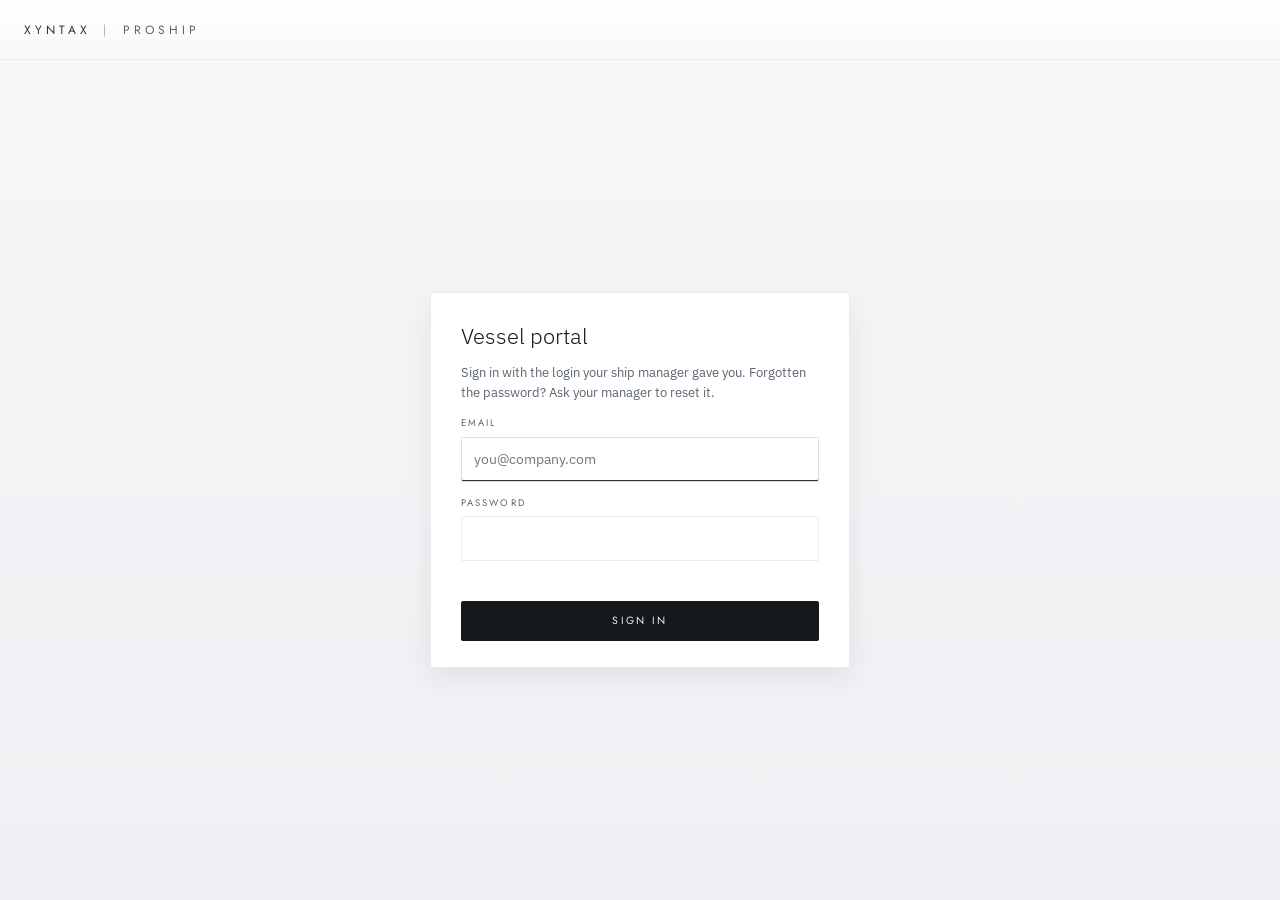
==== commit 89d46a49: "portal from 68d61e0" ====
--- a/index.html
+++ b/index.html
@@ -14,6 +14,9 @@
 <body>
 <div id="app"></div>
 <script src="leaflet.js"></script>
+<script src="timeline.js"></script>
+<script src="owner-statement.js"></script>
+<script src="fixture-status.js"></script>
 <script src="app.js"></script>
 </body>
 </html>
--- a/app.css
+++ b/app.css
@@ -186,3 +186,108 @@
 .maplegend i.lg-est { width: 0; height: 0; border: 0; border-left: 5px solid transparent; border-right: 5px solid transparent; border-bottom: 10px solid var(--dim); opacity: .7; }
 .maplegend i.lg-track { border-top: 1.5px solid var(--ink); opacity: .8; }
 .map { position: relative; }
+/* 4.20 · metrics first: the KPI rows on the fleet page and on every vessel page */
+.tiles.kpis { grid-template-columns: repeat(auto-fit, minmax(168px, 1fr)); }
+.tiles.kpis .tile .n { font-size: 21px; overflow-wrap: anywhere; }
+.tiles.kpis .tile .d { line-height: 1.35; }
+.tile.neg .n { color: var(--neg); }
+.legend .muted { margin-left: auto; color: var(--faint); }
+@media (max-width: 760px) { .tiles.kpis { grid-template-columns: repeat(2, minmax(0, 1fr)); gap: 10px; } .tiles.kpis .tile { padding: 12px 12px 10px; } .tiles.kpis .tile .n { font-size: 18px; } .legend { flex-wrap: wrap; } .legend .muted { margin-left: 0; flex-basis: 100%; } }
+
+/* 4.30 · cyan vessel icons, the corridor, weather marks */
+:root { --cyan: #4fd1e0; --cyan-fill: #2fb3c4; } :root[data-theme="light"] { --cyan-fill: #3fbccd; }
+.ship { width: 28px; height: 28px; } .ship svg { width: 28px; height: 28px; fill: var(--cyan-fill); stroke: #0e1216; stroke-width: 1.3; filter: drop-shadow(0 0 4px rgba(79, 209, 224, .45)) drop-shadow(0 1px 2px rgba(0,0,0,.6)); }
+.ship svg .keel { stroke: rgba(14, 18, 22, .55); stroke-width: 1; } .ship svg .brg { fill: #0e1216; stroke: none; opacity: .75; }
+.ship.idle svg { fill: var(--cyan-fill); opacity: .85; } .ship.est svg { fill: rgba(79, 209, 224, .22); stroke: var(--cyan); stroke-width: 1.5; stroke-dasharray: 2.4 1.8; filter: none; } .ship.est svg .brg { fill: var(--cyan); } .ship.est svg .keel { stroke: var(--cyan); opacity: .7; }
+.ship.stale svg { fill: rgba(79, 209, 224, .35); stroke: var(--cyan); stroke-width: 1.2; stroke-dasharray: 3 2; filter: none; opacity: .9; } .ship.stale svg .brg { fill: var(--cyan); opacity: .6; }
+.maplegend i.lg-ship { border-bottom-color: var(--cyan-fill); } .maplegend i.lg-est { border-bottom-color: var(--cyan); }
+.wx { background: none !important; border: 0 !important; display: flex; align-items: center; justify-content: center; gap: 3px; font: 500 10.5px var(--font, system-ui); color: var(--ink); }
+.wx b { background: var(--ground, #10151a); padding: 1px 5px; border: 1px solid var(--hair, rgba(255,255,255,.2)); border-radius: 2px; } .wx.rough b { border-color: #c9a06a; } .wx.severe b { background: rgba(110, 50, 44, .9); border-color: #e0766e; color: #fff; }
+.wx i { display: inline-block; width: 0; height: 0; border-left: 4px solid transparent; border-right: 4px solid transparent; border-top: 9px solid var(--dim, #999); transform-origin: 50% 35%; }
+.kv .warn { color: #c9a06a; }
+
+/* 4.31.10 · the page keeps itself current: the "Updated hh:mm" stamp in the band, the employment timeline on the vessel page */
+.top .who .upd { font-family: var(--caps); font-size: 9.5px; letter-spacing: .2em; text-transform: uppercase; color: var(--faint); white-space: nowrap; }
+.etl-wrap { position: relative; } .etl { position: relative; overflow-x: auto; overflow-y: hidden; scrollbar-width: none; padding-top: 2px; } .etl::-webkit-scrollbar { display: none; }
+.etl-track { position: relative; min-width: 100%; }
+.etl-tick { position: absolute; top: 18px; bottom: 0; width: 1px; background: var(--hair); } .etl-tick.q { background: var(--hair2); }
+.etl-tick span { position: absolute; top: -18px; left: 3px; font-family: var(--caps); font-size: 9px; letter-spacing: .16em; text-transform: uppercase; color: var(--faint); white-space: nowrap; }
+.etl-bar { position: absolute; height: 20px; border: 1px solid var(--ink2); background: transparent; color: var(--ink); font: 300 11px/18px var(--font); padding: 0 8px; text-align: left; white-space: nowrap; overflow: hidden; text-overflow: ellipsis; border-radius: 0; cursor: pointer; box-shadow: none; }
+.etl-bar span { position: relative; display: block; overflow: hidden; text-overflow: ellipsis; }
+.etl-bar .etl-fill { position: absolute; left: 0; top: 0; bottom: 0; background: var(--glass2); border-right: 1px solid var(--hair2); pointer-events: none; }
+:root[data-theme="light"] .etl-bar .etl-fill { background: #e6e9ee; }
+.etl-bar.est { background: repeating-linear-gradient(135deg, var(--hair) 0 5px, transparent 5px 11px); } .etl-bar.est .etl-fill { background: var(--glass2); } :root[data-theme="light"] .etl-bar.est .etl-fill { background: #e6e9ee; }
+.etl-bar.k-voyage { border-style: dashed; } .etl-bar.subs { opacity: .6; border-style: dotted; } .etl-bar.done { opacity: .55; }
+.etl-bar.cl { border-left-color: transparent; } .etl-bar.cr { border-right-color: transparent; }
+.etl-bar:hover, .etl-bar:focus-visible { background-color: var(--sel); outline: none; border-color: var(--ink); }
+.etl-off { position: absolute; height: 20px; background: var(--ink2); opacity: .75; }
+.etl-today { position: absolute; top: 18px; bottom: 0; width: 1px; background: var(--blue); pointer-events: none; } .etl-today span { position: absolute; top: -16px; left: -16px; font-family: var(--caps); font-size: 9px; letter-spacing: .16em; text-transform: uppercase; color: var(--blue); }
+.etl-tip { position: absolute; z-index: 3; width: 240px; max-width: 100%; padding: 8px 10px; background: var(--veil); border: 1px solid var(--hair2); font-size: 12px; color: var(--ink); pointer-events: none; box-shadow: var(--shadow); }
+.etl-tip b { font-weight: 500; display: block; } .etl-tip .m { color: var(--dim); font-size: 11.5px; }
+@media (max-width: 760px) { .etl-track { min-width: 900px; } .etl-bar { font-size: 10px; padding: 0 5px; } .top .who .upd { display: none; } }
+.grid > * { min-width: 0; } .etl { max-width: 100%; }
+/* 4.31.11 · two figures in one tile (total · commercial utilisation) and the day bar behind them: employed (ink), commercial off-hire (dim), technical off-hire (hatched) */
+.tile.two .n2 { display: flex; gap: 18px; flex-wrap: wrap; align-items: baseline; margin-top: 6px; } .tile.two .n2 .n { margin-top: 0; white-space: nowrap; } .tile.two .n2 .n small { display: block; margin: 2px 0 0; font-family: var(--caps); font-size: 9px; letter-spacing: .18em; text-transform: uppercase; color: var(--faint); }
+.ubar { display: flex; height: 8px; border: 1px solid var(--hair); overflow: hidden; margin: 2px 0 12px; } .ubar i { display: block; height: 100%; } .ubar i.emp { background: var(--ink2); } .ubar i.comm { background: var(--dim); } .ubar i.tech { background: repeating-linear-gradient(135deg, var(--dim) 0 2px, transparent 2px 5px); }
+/* ---- 4.31.14 · the owners' Statement of accounts: filters, the seven parts, the reconciliation line, the print view (monochrome) */
+.soahead { display: grid; gap: 12px; } .soah { margin: 4px 0 0; font-family: var(--caps); font-weight: 400; font-size: 11px; letter-spacing: .24em; text-transform: uppercase; color: var(--ink2); }
+.soa { gap: 14px; } .soafilters { display: flex; flex-wrap: wrap; align-items: flex-end; gap: 10px 16px; }
+.seg.soaper { display: inline-flex; border: 1px solid var(--hair2); border-radius: 2px; overflow: hidden; } .seg.soaper button { background: none; border: 0; border-right: 1px solid var(--hair); padding: 8px 12px; font-family: var(--caps); font-size: 9.5px; letter-spacing: .18em; text-transform: uppercase; color: var(--dim); white-space: nowrap; } .seg.soaper button:last-child { border-right: 0; } .seg.soaper button.on { background: var(--sel); color: var(--ink); }
+.soaf { display: inline-flex; flex-direction: column; gap: 4px; min-width: 0; } .soaf > span { font-family: var(--caps); font-size: 9px; letter-spacing: .2em; text-transform: uppercase; color: var(--faint); }
+.soaf select, .soadates input { background: var(--field); border: 1px solid var(--hair2); border-radius: 2px; padding: 7px 9px; min-width: 170px; max-width: 300px; } .soadates { display: inline-flex; align-items: center; gap: 6px; } .soadates input { min-width: 0; width: 150px; }
+.soaacts, .soalink { display: flex; flex-wrap: wrap; align-items: center; gap: 10px 14px; } .soalink { margin: 0 0 18px; } .soalink .muted { font-size: 12px; }
+.btn { background: none; border: 1px solid var(--hair2); border-radius: 2px; padding: 7px 12px; font-family: var(--caps); font-size: 9.5px; letter-spacing: .18em; text-transform: uppercase; color: var(--ink2); white-space: nowrap; } .btn:hover { color: var(--ink); border-color: var(--ink2); }
+.tiles.soatiles { margin-bottom: 0; grid-template-columns: repeat(auto-fit, minmax(140px, 1fr)); } .tiles.soatiles .tile .n { font-size: 17px; font-variant-numeric: tabular-nums; }
+.soarecon { border-top: 1px solid var(--hair); border-bottom: 1px solid var(--hair); padding: 9px 0; font-size: 12.5px; line-height: 1.6; font-variant-numeric: tabular-nums; } .soarecon .muted { font-size: 11.5px; } .pane .soarecon { border: 0; padding: 0; }
+.soasub { margin: -4px 0 10px; } table.t tfoot td { border-top: 1px solid var(--hair2); border-bottom: 0; font-weight: 600; } .lnk { background: none; border: 0; padding: 0; text-decoration: underline; text-underline-offset: 2px; color: inherit; }
+.soaprint { position: fixed; inset: 0; z-index: 50; overflow: auto; background: var(--ground); } .soabar { position: sticky; top: 0; display: flex; align-items: center; gap: 14px; padding: 12px 24px; background: var(--band); border-bottom: 1px solid var(--hair); } .soabar .sp { flex: 1; }
+.soadoc { max-width: 1000px; margin: 24px auto 60px; padding: 34px 38px; background: #fff; color: #111; font: 11px/1.45 var(--font); box-shadow: var(--shadow); }
+.soadoc header { display: flex; justify-content: space-between; gap: 24px; border-bottom: 1px solid #111; padding-bottom: 14px; margin-bottom: 8px; } .soadoc .t { font-family: var(--caps); font-size: 16px; letter-spacing: .2em; text-transform: uppercase; } .soadoc .s { color: #555; margin-top: 4px; max-width: 460px; }
+.soadoc table { width: 100%; border-collapse: collapse; } .soadoc table.meta { width: auto; } .soadoc table.meta td { padding: 1px 0 1px 14px; color: #333; } .soadoc table.meta td:first-child { color: #777; padding-left: 0; }
+.soadoc h4 { font-family: var(--caps); font-weight: 400; font-size: 10px; letter-spacing: .18em; text-transform: uppercase; margin: 18px 0 6px; color: #333; } .soadoc th { text-align: left; font-weight: 600; border-bottom: 1px solid #999; padding: 4px 6px; font-size: 10px; } .soadoc td { padding: 3px 6px; border-bottom: 1px solid #e3e3e3; vertical-align: top; } .soadoc .num { text-align: right; font-variant-numeric: tabular-nums; } .soadoc tfoot td { border-bottom: 0; } .soadoc p { margin: 2px 0 6px; } .soadoc .muted { color: #888; }
+@media (max-width: 760px) { .soafilters { flex-direction: column; align-items: stretch; } .seg.soaper { display: flex; flex-wrap: wrap; } .seg.soaper button { flex: 1 1 auto; } .soaf select, .soadates input { max-width: none; width: 100%; } .soadoc { margin: 0; padding: 18px 16px; box-shadow: none; } .soadoc header { flex-direction: column; } .soabar { padding: 10px 16px; } .tiles.soatiles { grid-template-columns: repeat(2, minmax(0, 1fr)); } }
+@media print { body.printing-soa > *:not(#soaprint) { display: none !important; } body.printing-soa { background: #fff; } .soaprint { position: static; overflow: visible; background: #fff; } .soabar { display: none; } .soadoc { margin: 0; padding: 0; max-width: none; box-shadow: none; } }
+.soa table.t td, .soa table.t th { white-space: nowrap; } .tiles.soatiles { grid-template-columns: repeat(auto-fit, minmax(165px, 1fr)); } .tiles.soatiles .tile .n { font-size: 16px; white-space: nowrap; overflow: hidden; text-overflow: ellipsis; }
+.soadoc td.num, .soadoc th.num, .soadoc tfoot td { white-space: nowrap; }
+/* 4.31.15 · fixture status everywhere (chips and the timeline: filled = delivered / commenced, dashed = fixed, dotted = on subs, grey = completed),
+   the fixture page, search, activity, the documents browser, the help page — monochrome, caps labels, hairlines */
+.fxs { display: inline-block; padding: 2px 8px; border: 1px solid var(--hair2); border-radius: 2px; font-family: var(--caps); font-size: 9px; letter-spacing: .18em; text-transform: uppercase; color: var(--dim); white-space: nowrap; vertical-align: middle; line-height: 1.5; }
+.fxs .w { font-family: var(--font); letter-spacing: .02em; text-transform: none; font-size: 11px; }
+.fxs.s-live { color: var(--ink); border-color: var(--ink2); background: var(--glass2); }
+.fxs.s-fixed { color: var(--ink); border-color: var(--ink2); border-style: dashed; }
+.fxs.s-subs { color: var(--ink2); border-color: var(--ink2); border-style: dotted; }
+.fxs.s-done, .fxs.s-open { color: var(--faint); } .fxs.s-cancel { color: var(--faint); text-decoration: line-through; }
+.fxline { display: flex; flex-wrap: wrap; align-items: center; gap: 8px 12px; margin: 0 0 10px; font-size: 12.5px; } .fxline.big .fxs { font-size: 10px; padding: 4px 10px; }
+a.lnk { color: inherit; text-decoration: underline; text-decoration-color: var(--hair2); text-underline-offset: 3px; } a.lnk:hover { text-decoration-color: var(--ink); } a.lnk.small { font-size: 11.5px; color: var(--dim); } .tile a.lnk.small { display: inline-block; margin-top: 6px; }
+.tile.emp .n { font-size: 20px; } .tile.emp .d { white-space: normal; }
+.etl-bar.s-live { border-style: solid; } .etl-bar.s-live .etl-fill { background: var(--glass2); }
+.etl-bar.s-fixed { border-style: dashed; background: transparent; opacity: 1; } .etl-bar.s-subs { border-style: dotted; background: transparent; opacity: .8; }
+.etl-bar.s-done { border-color: var(--hair2); color: var(--faint); opacity: 1; background: transparent; border-style: solid; } .etl-bar.s-done .etl-fill { background: transparent; border-right: 0; }
+.fxlegend { display: flex; flex-wrap: wrap; gap: 6px 18px; margin-top: 10px; font-family: var(--caps); font-size: 9px; letter-spacing: .16em; text-transform: uppercase; color: var(--faint); }
+.fxlegend span { display: inline-flex; align-items: center; gap: 6px; } .fxlegend i { position: static; display: inline-block; width: 22px; height: 10px; padding: 0; } .fxlegend i.etl-bar.s-live { background: var(--glass2); }
+.top .gsearch { display: flex; align-items: center; gap: 8px; flex: 1 1 320px; max-width: 420px; margin-left: 12px; padding: 6px 10px; border: 1px solid var(--hair); border-radius: 2px; background: var(--field); }
+.top .gsearch svg, .quick.sq svg, .dq svg { width: 15px; height: 15px; fill: none; stroke: var(--dim); stroke-width: 1.6; flex: none; }
+.top .gsearch input { flex: 1; min-width: 0; background: none; border: 0; outline: none; color: var(--ink); font: 300 13px var(--font); }
+.top .who { margin-left: 12px; }
+.feed { display: grid; } .feed .ev { display: grid; grid-template-columns: 96px 74px 1fr; gap: 10px; padding: 7px 0; border-bottom: 1px solid var(--hair); color: var(--ink2); text-decoration: none; font-size: 12.5px; align-items: baseline; }
+.feed .ev:hover { color: var(--ink); background: var(--sel); } .feed .ev .t { color: var(--dim); font-variant-numeric: tabular-nums; white-space: nowrap; } .feed .ev .k { font-family: var(--caps); font-size: 9px; letter-spacing: .18em; text-transform: uppercase; color: var(--faint); } .feed .ev b { font-weight: 500; color: var(--ink); }
+.dfilters { flex-wrap: wrap; margin-bottom: 8px; } .dq { flex: 1 1 240px; margin: 0; } .dcount { display: block; font-size: 11.5px; margin: 0 0 8px; }
+table.docs2 .dn { word-break: break-word; } table.docs2 button.dl { background: none; border: 1px solid var(--hair2); border-radius: 2px; padding: 4px 9px; font-family: var(--caps); font-size: 9px; letter-spacing: .18em; text-transform: uppercase; color: var(--dim); } table.docs2 button.dl:hover { color: var(--ink); border-color: var(--ink2); }
+.newmark { display: inline-block; margin-left: 8px; padding: 1px 6px; border: 1px solid var(--ink2); border-radius: 2px; font-family: var(--caps); font-size: 8.5px; letter-spacing: .2em; text-transform: uppercase; color: var(--ink); vertical-align: middle; }
+.dgroups { display: grid; gap: 14px; } .dgh { font-size: 9.5px; letter-spacing: .2em; color: var(--faint); margin-bottom: 2px; }
+.empty.nofile { text-align: left; padding: 14px 0; } tr.nofile td { color: var(--dim); }
+.vyblock { padding-bottom: 12px; border-bottom: 1px solid var(--hair); } .vyblock:last-child { border-bottom: 0; }
+table.t.vlist tr.on td { background: var(--sel); } table.t tr.click { cursor: pointer; } table.t tr.click:hover td { background: var(--sel); } table.t .sub { display: block; color: var(--dim); font-size: 11.5px; }
+.sres .slist { display: grid; } .sitem { display: flex; flex-direction: column; gap: 2px; padding: 9px 0; border-bottom: 1px solid var(--hair); color: var(--ink); text-decoration: none; } .sitem:hover { background: var(--sel); } .sitem b { font-weight: 400; } .sitem .muted { font-size: 12px; }
+.quick.sq { margin: 0; } .quick.sq input.sbig { font-size: 16px; }
+.helppage .help p { margin: 0 0 10px; color: var(--ink2); line-height: 1.6; max-width: 760px; } .hrow { display: grid; grid-template-columns: 200px 1fr; gap: 14px; padding: 8px 0; border-bottom: 1px solid var(--hair); color: var(--ink2); font-size: 13px; line-height: 1.55; } .hrow .caps { color: var(--ink); font-size: 10px; padding-top: 2px; }
+footer.foot a.flink { color: var(--dim); text-decoration: underline; text-underline-offset: 3px; } footer.foot a.flink:hover { color: var(--ink); }
+.soalink { flex-wrap: wrap; gap: 10px 16px; }
+@media (max-width: 760px) {
+  .top .gsearch { order: 3; flex: 1 1 100%; max-width: none; margin: 0 0 8px; } .top { height: auto; flex-wrap: wrap; padding-top: 10px; } .top .gsearch input { font-size: 16px; }
+  .feed .ev { grid-template-columns: 84px 1fr; } .feed .ev .k { display: none; }
+  .hrow { grid-template-columns: 1fr; gap: 4px; }
+  table.docs2 thead { display: none; } table.docs2, table.docs2 tbody { display: block; } table.docs2 tr { display: grid; grid-template-columns: 1fr auto; gap: 2px 10px; padding: 10px 0; border-bottom: 1px solid var(--hair); } table.docs2 td { display: block; border: 0; padding: 0; font-size: 12px; } table.docs2 td:first-child { grid-column: 1 / -1; font-size: 13px; } table.docs2 td.num:last-child { grid-column: 2; grid-row: 2 / span 3; align-self: center; }
+  .fxhead h1 { font-size: 22px; } .dfilters .soaf { width: 100%; }
+}
+@media (max-width: 760px) { .dgroups .doc { flex-wrap: wrap; } .dgroups .doc .n { flex: 1 1 100%; word-break: break-word; } .dgroups .doc .m { margin-right: auto; } }
